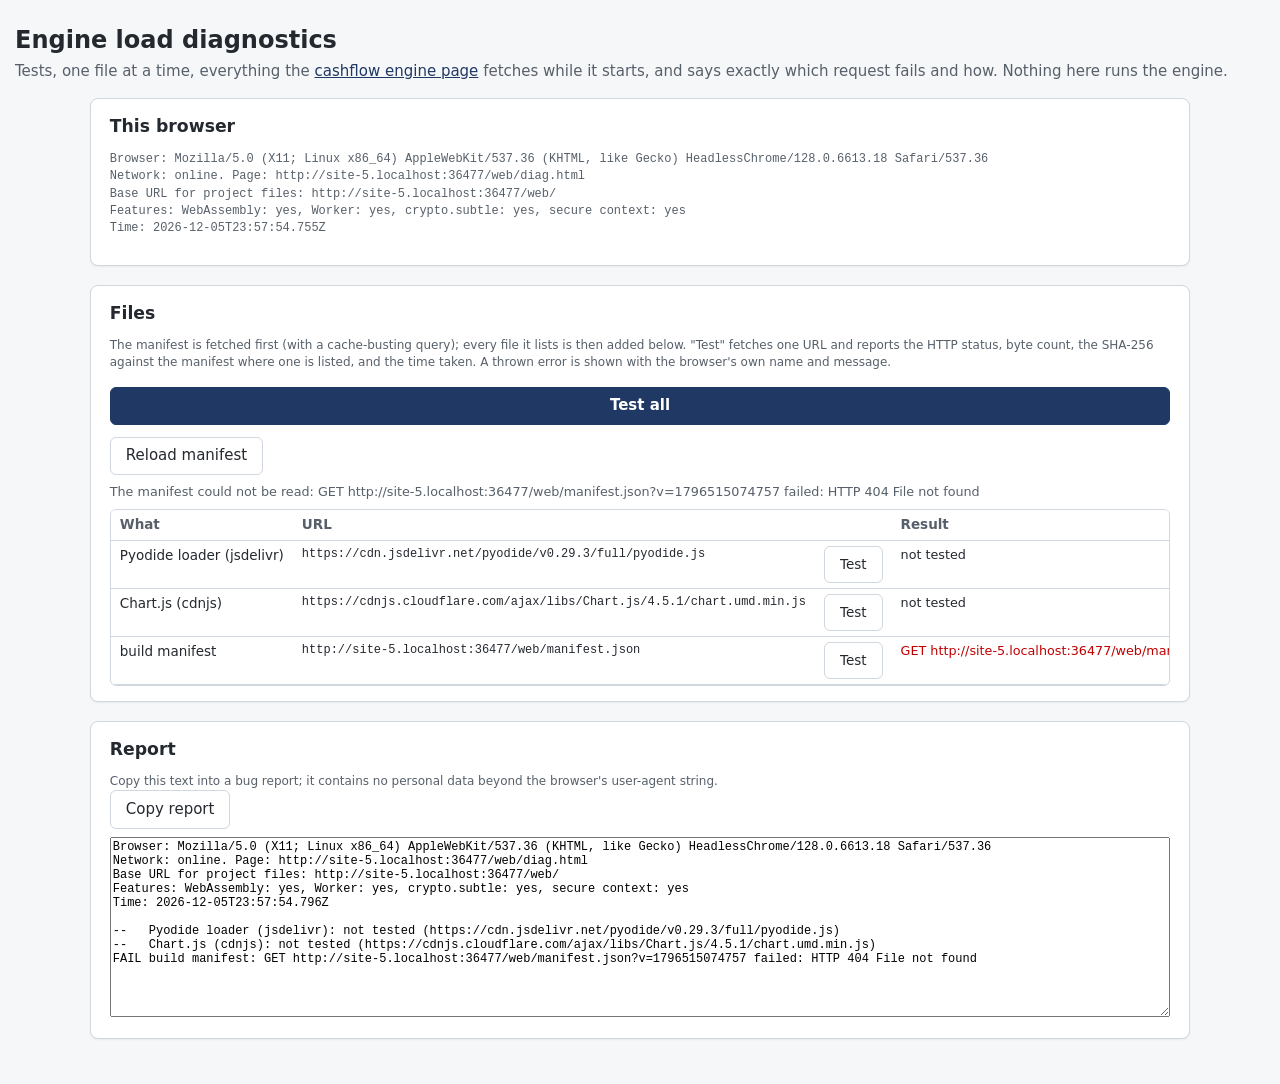
==== web/diag.html @ 32ad83a1 "feat(web): vendor openpyxl wheels, exact fetch diagnostics, retry, feature detection, diag.html Co-A" ====
<!doctype html>
<html lang="en">
<head>
  <meta charset="utf-8">
  <meta name="viewport" content="width=device-width, initial-scale=1">
  <meta name="color-scheme" content="light dark">
  <title>STACR 2026-DNA1 engine: load diagnostics</title>
  <link rel="stylesheet" href="app.css">
  <style>
    main.diag-page { max-width: 1100px; margin: 0 auto; }
    table.diag-table td, table.diag-table th { vertical-align: top; }
    td.url { overflow-wrap: anywhere; font-family: ui-monospace, SFMono-Regular, Menlo, Consolas, monospace; font-size: 0.8rem; }
    td.result { overflow-wrap: anywhere; font-size: 0.85rem; }
    .ok { color: var(--pass); }
    .bad { color: var(--fail); }
    textarea#report { width: 100%; min-height: 12rem; font-family: ui-monospace, SFMono-Regular, Menlo, Consolas, monospace; font-size: 0.8rem; }
  </style>
</head>
<body>
  <header class="site">
    <h1>Engine load diagnostics</h1>
    <p class="tagline">
      Tests, one file at a time, everything the <a href="index.html">cashflow engine page</a> fetches
      while it starts, and says exactly which request fails and how. Nothing here runs the engine.
    </p>
  </header>

  <main class="diag-page stack">
    <section class="panel">
      <h2>This browser</h2>
      <p id="env" class="diag"></p>
    </section>

    <section class="panel">
      <h2>Files</h2>
      <p class="hint">
        The manifest is fetched first (with a cache-busting query); every file it lists is then
        added below. "Test" fetches one URL and reports the HTTP status, byte count, the SHA-256
        against the manifest where one is listed, and the time taken. A thrown error is shown with
        the browser's own name and message.
      </p>
      <div class="buttons">
        <button id="test-all" type="button" class="primary">Test all</button>
        <button id="reload-manifest" type="button">Reload manifest</button>
      </div>
      <p id="manifest-status" class="status"></p>
      <div class="table-scroll">
        <table class="data diag-table">
          <thead><tr><th>What</th><th>URL</th><th></th><th>Result</th></tr></thead>
          <tbody id="rows"></tbody>
        </table>
      </div>
    </section>

    <section class="panel">
      <h2>Report</h2>
      <p class="hint">Copy this text into a bug report; it contains no personal data beyond the browser's user-agent string.</p>
      <div class="buttons"><button id="copy-report" type="button">Copy report</button></div>
      <p id="copy-status" class="status"></p>
      <textarea id="report" readonly></textarea>
    </section>
  </main>

  <script>
    "use strict";
    (() => {
      const PYODIDE_VERSION = "0.29.3"; // keep in step with worker.js
      const EXTERNAL = [
        ["Pyodide loader (jsdelivr)", `https://cdn.jsdelivr.net/pyodide/v${PYODIDE_VERSION}/full/pyodide.js`],
        ["Chart.js (cdnjs)", "https://cdnjs.cloudflare.com/ajax/libs/Chart.js/4.5.1/chart.umd.min.js"],
      ];
      const $ = (id) => document.getElementById(id);
      const rowsBody = $("rows");
      const results = new Map(); // url -> result text
      let rows = []; // {label, url, entry|null, button, cell}

      function baseUrl() {
        return new URL(".", window.location.href).href;
      }

      function features() {
        return {
          WebAssembly: typeof WebAssembly === "object" && typeof WebAssembly.instantiate === "function",
          Worker: typeof Worker === "function",
          "crypto.subtle": Boolean(window.crypto && window.crypto.subtle),
          "secure context": window.isSecureContext === true,
        };
      }

      function envText() {
        const flags = Object.entries(features()).map(([k, v]) => `${k}: ${v ? "yes" : "NO"}`).join(", ");
        const online = typeof navigator.onLine === "boolean" ? (navigator.onLine ? "online" : "OFFLINE") : "unknown";
        return [
          `Browser: ${navigator.userAgent}`,
          `Network: ${online}. Page: ${window.location.href}`,
          `Base URL for project files: ${baseUrl()}`,
          `Features: ${flags}`,
          `Time: ${new Date().toISOString()}`,
        ].join("\n");
      }

      async function sha256Hex(bytes) {
        if (!(window.crypto && window.crypto.subtle)) return null;
        const digest = await crypto.subtle.digest("SHA-256", bytes);
        return Array.from(new Uint8Array(digest), (b) => b.toString(16).padStart(2, "0")).join("");
      }

      async function testUrl(url, entry, bust) {
        const started = performance.now();
        const target = new URL(url);
        if (bust) target.searchParams.set("v", String(Date.now()));
        let response;
        try {
          response = await fetch(target.toString(), { cache: bust ? "reload" : "no-cache" });
        } catch (error) {
          return { ok: false, text: `GET ${target} failed: ${error.name}: ${error.message}` };
        }
        if (!response.ok) {
          return { ok: false, text: `GET ${target} failed: HTTP ${response.status} ${response.statusText}` };
        }
        let bytes;
        try {
          bytes = new Uint8Array(await response.arrayBuffer());
        } catch (error) {
          return { ok: false, text: `GET ${target} failed while reading the body: ${error.name}: ${error.message}` };
        }
        const ms = Math.round(performance.now() - started);
        const parts = [`HTTP ${response.status}`, `${bytes.length} bytes`, `${ms} ms`];
        const type = response.headers.get("content-type");
        if (type) parts.push(type);
        let ok = true;
        if (entry) {
          if (bytes.length !== entry.bytes) {
            ok = false;
            parts.push(`SIZE MISMATCH: manifest says ${entry.bytes}`);
          }
          const digest = await sha256Hex(bytes);
          if (digest === null) parts.push("SHA-256 not checked (no crypto.subtle)");
          else if (digest === entry.sha256) parts.push("SHA-256 matches");
          else {
            ok = false;
            parts.push(`SHA-256 MISMATCH: got ${digest}, manifest says ${entry.sha256}`);
          }
        }
        return { ok, text: parts.join(", "), bytes };
      }

      function setResult(row, result) {
        row.cell.textContent = result.text;
        row.cell.className = `result ${result.ok ? "ok" : "bad"}`;
        results.set(row.url, `${result.ok ? "OK " : "FAIL"} ${row.label}: ${result.text}`);
        renderReport();
      }

      async function runRow(row, bust) {
        row.button.disabled = true;
        row.cell.textContent = "testing";
        row.cell.className = "result";
        try {
          setResult(row, await testUrl(row.url, row.entry, bust));
        } finally {
          row.button.disabled = false;
        }
      }

      function addRow(label, url, entry) {
        const tr = document.createElement("tr");
        const what = document.createElement("td");
        what.textContent = label;
        const where = document.createElement("td");
        where.className = "url";
        where.textContent = url;
        const action = document.createElement("td");
        const button = document.createElement("button");
        button.type = "button";
        button.textContent = "Test";
        action.append(button);
        const cell = document.createElement("td");
        cell.className = "result";
        cell.textContent = "not tested";
        tr.append(what, where, action, cell);
        rowsBody.append(tr);
        const row = { label, url, entry, button, cell };
        button.addEventListener("click", () => runRow(row, true));
        rows.push(row);
        return row;
      }

      function renderReport() {
        const lines = [envText(), ""];
        for (const row of rows) lines.push(results.get(row.url) || `--   ${row.label}: not tested (${row.url})`);
        $("report").value = lines.join("\n");
      }

      async function loadManifest() {
        rowsBody.replaceChildren();
        rows = [];
        results.clear();
        for (const [label, url] of EXTERNAL) addRow(label, url, null);
        const manifestUrl = new URL("manifest.json", window.location.href).toString();
        const manifestRow = addRow("build manifest", manifestUrl, null);
        $("manifest-status").textContent = `Fetching ${manifestUrl}`;
        const result = await testUrl(manifestUrl, null, true);
        setResult(manifestRow, result);
        if (!result.ok) {
          $("manifest-status").textContent = `The manifest could not be read: ${result.text}`;
          return;
        }
        let manifest;
        try {
          manifest = JSON.parse(new TextDecoder().decode(result.bytes));
        } catch (error) {
          $("manifest-status").textContent = `manifest.json is not valid JSON: ${error.name}: ${error.message}`;
          return;
        }
        const entries = [];
        for (const entry of manifest.wheels || []) entries.push([`dependency wheel ${entry.requirement || entry.file_name}`, entry]);
        if (manifest.wheel) entries.push(["engine wheel", manifest.wheel]);
        for (const entry of manifest.files || []) entries.push([`project file ${entry.path}`, entry]);
        for (const [label, entry] of entries) addRow(label, new URL(entry.path, window.location.href).toString(), entry);
        $("manifest-status").textContent =
          `Manifest built ${manifest.generated_utc || "(undated)"}, engine ${manifest.engine_version || "?"}, ` +
          `commit ${manifest.git_commit || "none"}: ${entries.length} files listed.`;
        renderReport();
      }

      async function testAll() {
        $("test-all").disabled = true;
        try {
          for (const row of rows) await runRow(row, true);
        } finally {
          $("test-all").disabled = false;
        }
      }

      async function copyReport() {
        renderReport();
        const text = $("report").value;
        try {
          await navigator.clipboard.writeText(text);
          $("copy-status").textContent = "Copied.";
        } catch (error) {
          $("report").select();
          $("copy-status").textContent = `Clipboard unavailable (${error.name}); the text is selected, copy it by hand.`;
        }
      }

      $("env").textContent = envText();
      $("test-all").addEventListener("click", testAll);
      $("reload-manifest").addEventListener("click", loadManifest);
      $("copy-report").addEventListener("click", copyReport);
      loadManifest();
    })();
  </script>
</body>
</html>
---- web/app.css ----
:root {
  color-scheme: light dark;
  --bg: #f6f7f9;
  --panel: #ffffff;
  --text: #24292f;
  --muted: #57606a;
  --border: #d0d7de;
  --accent: #1f3864;
  --accent-text: #ffffff;
  --pass: #1a7f37;
  --fail: #c00000;
  --error-bg: #fff1f0;
  --shadow: 0 1px 2px rgba(0, 0, 0, 0.06);
}

@media (prefers-color-scheme: dark) {
  :root {
    --bg: #0d1117;
    --panel: #161b22;
    --text: #c9d1d9;
    --muted: #8b949e;
    --border: #30363d;
    --accent: #58a6ff;
    --accent-text: #0d1117;
    --pass: #3fb950;
    --fail: #ff7b72;
    --error-bg: #2d1416;
    --shadow: none;
  }
}

* {
  box-sizing: border-box;
}

html {
  font-family: system-ui, -apple-system, "Segoe UI", Roboto, Helvetica, Arial, sans-serif;
  font-size: 15px;
  line-height: 1.45;
  background: var(--bg);
  color: var(--text);
  font-variant-numeric: tabular-nums;
}

body {
  margin: 0;
  padding: 0 1rem 3rem;
}

header.site {
  max-width: 1400px;
  margin: 0 auto;
  padding: 1.5rem 0 1rem;
}

header.site h1 {
  margin: 0 0 0.25rem;
  font-size: 1.6rem;
  font-weight: 650;
}

header.site .tagline {
  margin: 0;
  color: var(--muted);
}

.badges {
  display: flex;
  flex-wrap: wrap;
  gap: 0.5rem;
  margin: 0.75rem 0 0;
}

.badge {
  display: inline-block;
  padding: 0.2rem 0.6rem;
  border: 1px solid var(--border);
  border-radius: 999px;
  font-size: 0.85rem;
  color: var(--muted);
  background: var(--panel);
}

.badge.strong {
  color: var(--accent);
  border-color: var(--accent);
}

#engine-line {
  margin: 0.5rem 0 0;
  font-size: 0.85rem;
  color: var(--muted);
}

main,
#boot {
  max-width: 1400px;
  margin: 0 auto;
}

#boot {
  padding: 1.5rem;
  background: var(--panel);
  border: 1px solid var(--border);
  border-radius: 8px;
  box-shadow: var(--shadow);
}

#boot h2 {
  margin-top: 0;
}

#boot-list {
  list-style: none;
  padding: 0;
  margin: 0.5rem 0 0;
}

#boot-list li {
  padding: 0.35rem 0 0.35rem 1.6rem;
  position: relative;
  color: var(--muted);
}

#boot-list li::before {
  content: "";
  position: absolute;
  left: 0.2rem;
  top: 0.75rem;
  width: 0.7rem;
  height: 0.7rem;
  border-radius: 50%;
  border: 2px solid var(--border);
}

#boot-list li.active {
  color: var(--text);
}

#boot-list li.active::before {
  border-color: var(--accent);
  animation: pulse 1s ease-in-out infinite alternate;
}

#boot-list li.done::before {
  background: var(--pass);
  border-color: var(--pass);
}

@keyframes pulse {
  from {
    opacity: 0.35;
  }
  to {
    opacity: 1;
  }
}

.error {
  margin: 0.75rem 0 0;
  padding: 0.75rem 1rem;
  border: 1px solid var(--fail);
  border-radius: 6px;
  background: var(--error-bg);
  color: var(--text);
  white-space: pre-wrap;
  word-break: break-word;
  font-family: ui-monospace, SFMono-Regular, Menlo, Consolas, monospace;
  font-size: 0.85rem;
}

.layout {
  display: grid;
  grid-template-columns: 340px minmax(0, 1fr);
  gap: 1.25rem;
  align-items: start;
}

@media (max-width: 960px) {
  .layout {
    grid-template-columns: minmax(0, 1fr);
  }
}

.panel {
  background: var(--panel);
  border: 1px solid var(--border);
  border-radius: 8px;
  padding: 1rem 1.25rem;
  box-shadow: var(--shadow);
}

.panel h2 {
  margin: 0 0 0.75rem;
  font-size: 1.15rem;
}

.panel h3 {
  margin: 1.5rem 0 0.5rem;
  font-size: 1rem;
}

.stack > * + * {
  margin-top: 1.25rem;
}

form label {
  display: block;
  margin: 0.75rem 0 0.25rem;
  font-size: 0.9rem;
  color: var(--muted);
}

form label.check {
  display: flex;
  align-items: center;
  gap: 0.5rem;
  color: var(--text);
  margin-top: 0.75rem;
}

form input[type="text"],
form select {
  width: 100%;
  padding: 0.45rem 0.55rem;
  border: 1px solid var(--border);
  border-radius: 6px;
  background: var(--bg);
  color: var(--text);
  font: inherit;
}

form input[type="text"][hidden] {
  display: none;
}

.hint {
  margin: 0.25rem 0 0;
  font-size: 0.8rem;
  color: var(--muted);
}

button {
  font: inherit;
  padding: 0.5rem 1rem;
  border-radius: 6px;
  border: 1px solid var(--border);
  background: var(--panel);
  color: var(--text);
  cursor: pointer;
}

button.primary {
  background: var(--accent);
  color: var(--accent-text);
  border-color: var(--accent);
  font-weight: 600;
  width: 100%;
  margin-top: 1rem;
}

button:disabled {
  opacity: 0.6;
  cursor: progress;
}

.status {
  margin: 0.5rem 0 0;
  font-size: 0.85rem;
  color: var(--muted);
}

.manifest {
  font-family: ui-monospace, SFMono-Regular, Menlo, Consolas, monospace;
  font-size: 0.8rem;
  color: var(--muted);
  word-break: break-word;
}

table {
  border-collapse: collapse;
  width: 100%;
  font-size: 0.9rem;
}

th,
td {
  padding: 0.35rem 0.6rem;
  border-bottom: 1px solid var(--border);
  text-align: left;
  vertical-align: top;
}

/* Wide tables scroll inside their own container; everything else may wrap. */
.table-scroll th,
.table-scroll td {
  white-space: nowrap;
}

thead th {
  position: sticky;
  top: 0;
  background: var(--panel);
  color: var(--muted);
  font-weight: 600;
  z-index: 1;
}

tbody th {
  font-weight: 600;
}

td.num,
th.num {
  text-align: right;
  font-variant-numeric: tabular-nums;
}

.table-scroll {
  overflow: auto;
  max-height: 60vh;
  border: 1px solid var(--border);
  border-radius: 6px;
  margin-top: 0.5rem;
}

.swatch {
  display: inline-block;
  width: 0.7rem;
  height: 0.7rem;
  border-radius: 2px;
  margin-right: 0.45rem;
  vertical-align: -1px;
}

.chart {
  position: relative;
  height: 380px;
  margin-top: 0.5rem;
}

.chart-caption {
  margin: 0.25rem 0 0;
  font-size: 0.85rem;
  color: var(--muted);
}

details {
  margin-top: 0.5rem;
}

summary {
  cursor: pointer;
  padding: 0.4rem 0;
  color: var(--accent);
}

.buttons {
  display: flex;
  flex-wrap: wrap;
  gap: 0.75rem;
}

.pass {
  color: var(--pass);
}

.fail {
  color: var(--fail);
}

.inline-select {
  display: inline-flex;
  align-items: center;
  gap: 0.5rem;
  margin-bottom: 0.25rem;
}

.inline-select select {
  width: auto;
  padding: 0.3rem 0.5rem;
  border: 1px solid var(--border);
  border-radius: 6px;
  background: var(--bg);
  color: var(--text);
  font: inherit;
}

footer.site {
  max-width: 1400px;
  margin: 2rem auto 0;
  font-size: 0.85rem;
  color: var(--muted);
}

a {
  color: var(--accent);
}

#boot-diag,
.diag {
  white-space: pre-line;
  overflow-wrap: anywhere;
  font-family: ui-monospace, SFMono-Regular, Menlo, Consolas, monospace;
  font-size: 0.8rem;
  color: var(--muted);
}

#boot-error {
  white-space: pre-line;
  overflow-wrap: anywhere;
}
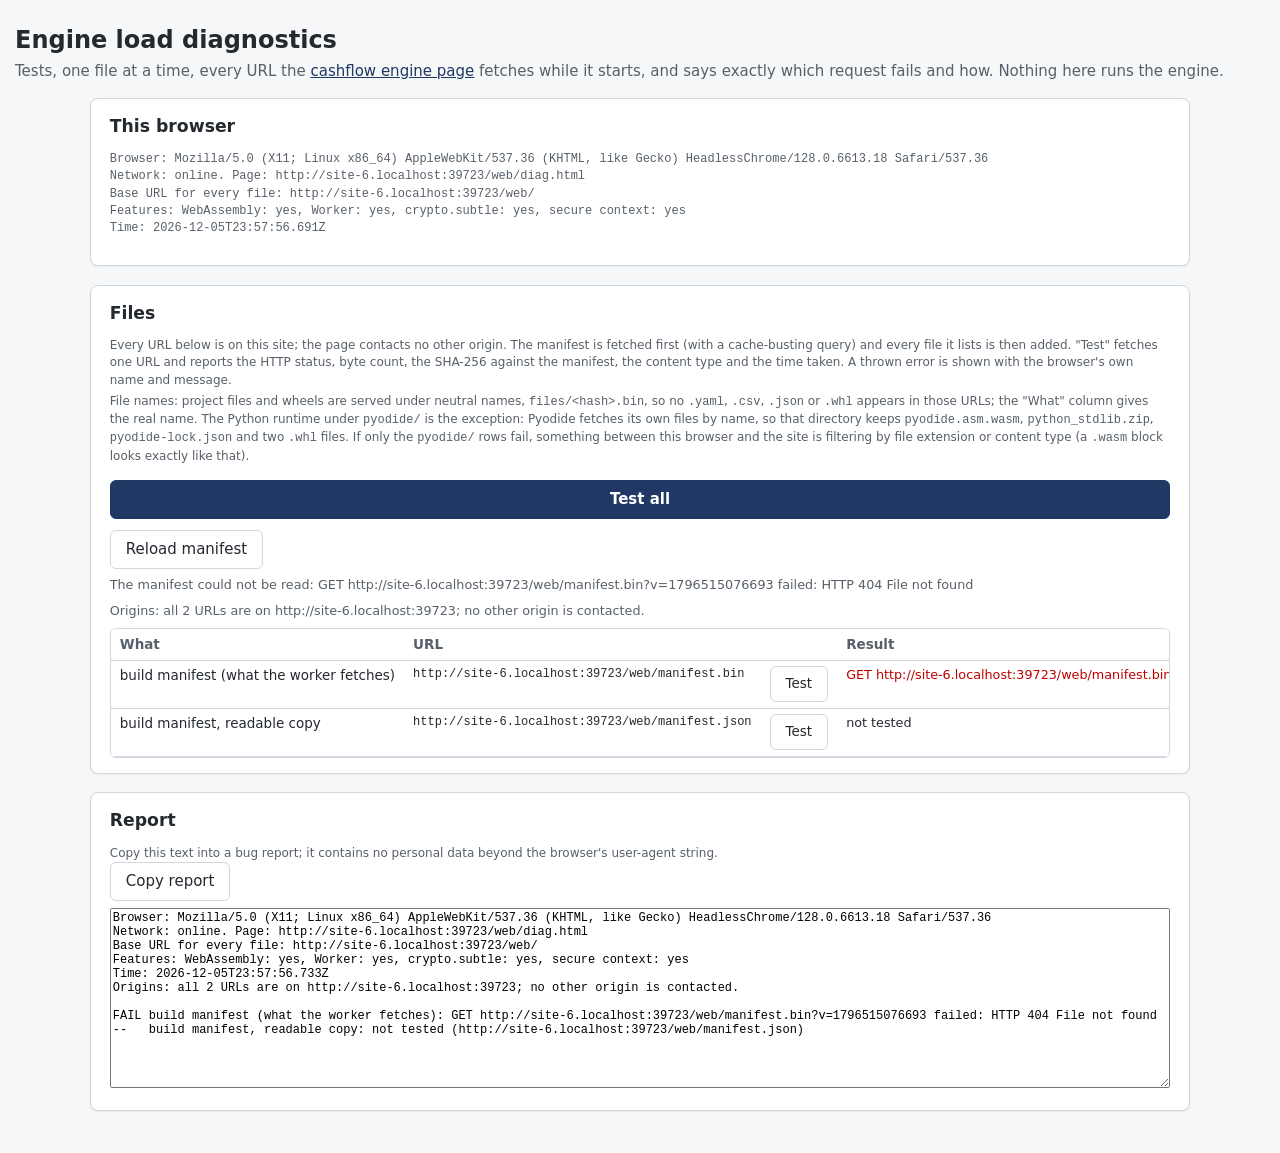
==== commit 4518c35a: "feat(web): self-host the Pyodide runtime and Chart.js, neutral .bin file names, wasm streaming fallb" ====
--- a/web/diag.html
+++ b/web/diag.html
@@ -20,7 +20,7 @@
   <header class="site">
     <h1>Engine load diagnostics</h1>
     <p class="tagline">
-      Tests, one file at a time, everything the <a href="index.html">cashflow engine page</a> fetches
+      Tests, one file at a time, every URL the <a href="index.html">cashflow engine page</a> fetches
       while it starts, and says exactly which request fails and how. Nothing here runs the engine.
     </p>
   </header>
@@ -34,16 +34,29 @@
     <section class="panel">
       <h2>Files</h2>
       <p class="hint">
-        The manifest is fetched first (with a cache-busting query); every file it lists is then
-        added below. "Test" fetches one URL and reports the HTTP status, byte count, the SHA-256
-        against the manifest where one is listed, and the time taken. A thrown error is shown with
-        the browser's own name and message.
+        Every URL below is on this site; the page contacts no other origin. The manifest is
+        fetched first (with a cache-busting query) and every file it lists is then added.
+        "Test" fetches one URL and reports the HTTP status, byte count, the SHA-256 against the
+        manifest, the content type and the time taken. A thrown error is shown with the browser's
+        own name and message.
+      </p>
+      <p class="hint">
+        File names: project files and wheels are served under neutral names,
+        <code>files/&lt;hash&gt;.bin</code>, so no <code>.yaml</code>, <code>.csv</code>,
+        <code>.json</code> or <code>.whl</code> appears in those URLs; the "What" column gives the
+        real name. The Python runtime under <code>pyodide/</code> is the exception: Pyodide fetches
+        its own files by name, so that directory keeps <code>pyodide.asm.wasm</code>,
+        <code>python_stdlib.zip</code>, <code>pyodide-lock.json</code> and two <code>.whl</code>
+        files. If only the <code>pyodide/</code> rows fail, something between this browser and the
+        site is filtering by file extension or content type (a <code>.wasm</code> block looks
+        exactly like that).
       </p>
       <div class="buttons">
         <button id="test-all" type="button" class="primary">Test all</button>
         <button id="reload-manifest" type="button">Reload manifest</button>
       </div>
       <p id="manifest-status" class="status"></p>
+      <p id="origins" class="status"></p>
       <div class="table-scroll">
         <table class="data diag-table">
           <thead><tr><th>What</th><th>URL</th><th></th><th>Result</th></tr></thead>
@@ -64,11 +77,8 @@
   <script>
     "use strict";
     (() => {
-      const PYODIDE_VERSION = "0.29.3"; // keep in step with worker.js
-      const EXTERNAL = [
-        ["Pyodide loader (jsdelivr)", `https://cdn.jsdelivr.net/pyodide/v${PYODIDE_VERSION}/full/pyodide.js`],
-        ["Chart.js (cdnjs)", "https://cdnjs.cloudflare.com/ajax/libs/Chart.js/4.5.1/chart.umd.min.js"],
-      ];
+      const MANIFEST_SERVED = "manifest.bin"; // what worker.js fetches (scripts/build_web.py MANIFEST_SERVED)
+      const MANIFEST_JSON = "manifest.json"; // byte-identical readable copy
       const $ = (id) => document.getElementById(id);
       const rowsBody = $("rows");
       const results = new Map(); // url -> result text
@@ -76,6 +86,10 @@
 
       function baseUrl() {
         return new URL(".", window.location.href).href;
+      }
+
+      function siteUrl(relative) {
+        return new URL(relative, baseUrl()).toString();
       }
 
       function features() {
@@ -93,10 +107,19 @@
         return [
           `Browser: ${navigator.userAgent}`,
           `Network: ${online}. Page: ${window.location.href}`,
-          `Base URL for project files: ${baseUrl()}`,
+          `Base URL for every file: ${baseUrl()}`,
           `Features: ${flags}`,
           `Time: ${new Date().toISOString()}`,
         ].join("\n");
+      }
+
+      function originsText() {
+        // Assert, from the rows themselves, that every tested URL is on this site.
+        const site = window.location.origin;
+        const foreign = Array.from(new Set(rows.map((row) => new URL(row.url).origin))).filter((o) => o !== site);
+        if (rows.length === 0) return "Origins: (no URLs listed yet)";
+        if (foreign.length === 0) return `Origins: all ${rows.length} URLs are on ${site}; no other origin is contacted.`;
+        return `WARNING: URLs on other origins than ${site}: ${foreign.join(", ")}`;
       }
 
       async function sha256Hex(bytes) {
@@ -106,12 +129,14 @@
       }
 
       async function testUrl(url, entry, bust) {
+        // Same policy as worker.js: a plain fetch normally, every cache bypassed on a
+        // bust (the buttons always bust so a stale copy is never what gets tested).
         const started = performance.now();
         const target = new URL(url);
         if (bust) target.searchParams.set("v", String(Date.now()));
         let response;
         try {
-          response = await fetch(target.toString(), { cache: bust ? "reload" : "no-cache" });
+          response = await fetch(target.toString(), bust ? { cache: "reload" } : undefined);
         } catch (error) {
           return { ok: false, text: `GET ${target} failed: ${error.name}: ${error.message}` };
         }
@@ -183,11 +208,12 @@
         const row = { label, url, entry, button, cell };
         button.addEventListener("click", () => runRow(row, true));
         rows.push(row);
+        $("origins").textContent = originsText();
         return row;
       }
 
       function renderReport() {
-        const lines = [envText(), ""];
+        const lines = [envText(), originsText(), ""];
         for (const row of rows) lines.push(results.get(row.url) || `--   ${row.label}: not tested (${row.url})`);
         $("report").value = lines.join("\n");
       }
@@ -196,11 +222,10 @@
         rowsBody.replaceChildren();
         rows = [];
         results.clear();
-        for (const [label, url] of EXTERNAL) addRow(label, url, null);
-        const manifestUrl = new URL("manifest.json", window.location.href).toString();
-        const manifestRow = addRow("build manifest", manifestUrl, null);
-        $("manifest-status").textContent = `Fetching ${manifestUrl}`;
-        const result = await testUrl(manifestUrl, null, true);
+        const manifestRow = addRow("build manifest (what the worker fetches)", siteUrl(MANIFEST_SERVED), null);
+        addRow("build manifest, readable copy", siteUrl(MANIFEST_JSON), null);
+        $("manifest-status").textContent = `Fetching ${manifestRow.url}`;
+        const result = await testUrl(manifestRow.url, null, true);
         setResult(manifestRow, result);
         if (!result.ok) {
           $("manifest-status").textContent = `The manifest could not be read: ${result.text}`;
@@ -210,17 +235,26 @@
         try {
           manifest = JSON.parse(new TextDecoder().decode(result.bytes));
         } catch (error) {
-          $("manifest-status").textContent = `manifest.json is not valid JSON: ${error.name}: ${error.message}`;
+          $("manifest-status").textContent = `${MANIFEST_SERVED} is not valid JSON: ${error.name}: ${error.message}`;
           return;
         }
-        const entries = [];
-        for (const entry of manifest.wheels || []) entries.push([`dependency wheel ${entry.requirement || entry.file_name}`, entry]);
-        if (manifest.wheel) entries.push(["engine wheel", manifest.wheel]);
-        for (const entry of manifest.files || []) entries.push([`project file ${entry.path}`, entry]);
-        for (const [label, entry] of entries) addRow(label, new URL(entry.path, window.location.href).toString(), entry);
+        const entries = []; // [label, served path, entry]
+        const runtime = manifest.runtime || {};
+        for (const entry of runtime.files || []) {
+          entries.push([`Pyodide ${runtime.pyodide_version || ""} runtime: ${entry.file_name}`, entry.path, entry]);
+        }
+        for (const entry of manifest.vendor || []) entries.push([`${entry.name} ${entry.version}`, entry.path, entry]);
+        for (const entry of manifest.wheels || []) {
+          entries.push([`dependency wheel ${entry.requirement || entry.file_name}`, entry.served, entry]);
+        }
+        if (manifest.wheel) entries.push([`engine wheel ${manifest.wheel.file_name}`, manifest.wheel.served, manifest.wheel]);
+        for (const entry of manifest.files || []) entries.push([`project file ${entry.path}`, entry.served, entry]);
+        for (const [label, served, entry] of entries) addRow(label, siteUrl(served), entry);
         $("manifest-status").textContent =
           `Manifest built ${manifest.generated_utc || "(undated)"}, engine ${manifest.engine_version || "?"}, ` +
-          `commit ${manifest.git_commit || "none"}: ${entries.length} files listed.`;
+          `commit ${manifest.git_commit || "none"}: ${entries.length} files listed ` +
+          `(${(runtime.files || []).length} runtime, ${(manifest.vendor || []).length} vendor, ` +
+          `${(manifest.wheels || []).length + (manifest.wheel ? 1 : 0)} wheels, ${(manifest.files || []).length} project).`;
         renderReport();
       }
 
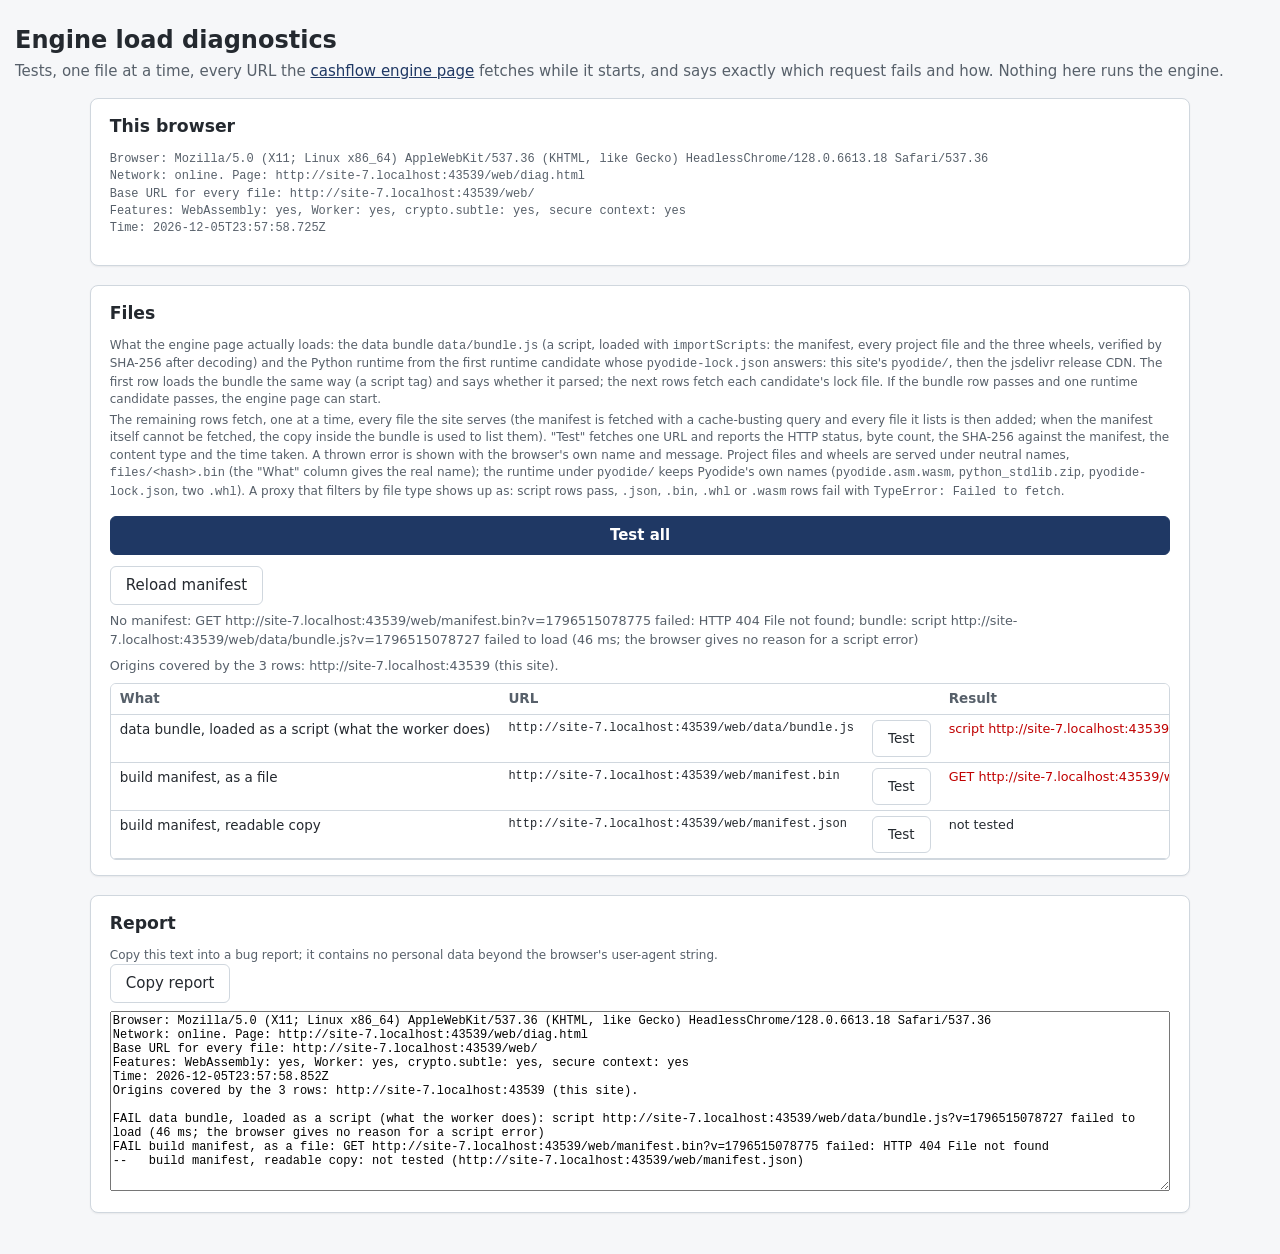
==== commit f6e9977e: "feat(web): ship site data inside JavaScript bundle; runtime falls back site -> CDN; proxy diagnostic" ====
--- a/web/diag.html
+++ b/web/diag.html
@@ -34,22 +34,28 @@
     <section class="panel">
       <h2>Files</h2>
       <p class="hint">
-        Every URL below is on this site; the page contacts no other origin. The manifest is
-        fetched first (with a cache-busting query) and every file it lists is then added.
-        "Test" fetches one URL and reports the HTTP status, byte count, the SHA-256 against the
-        manifest, the content type and the time taken. A thrown error is shown with the browser's
-        own name and message.
+        What the engine page actually loads: the data bundle <code>data/bundle.js</code> (a
+        script, loaded with <code>importScripts</code>: the manifest, every project file and the
+        three wheels, verified by SHA-256 after decoding) and the Python runtime from the first
+        runtime candidate whose <code>pyodide-lock.json</code> answers: this site's
+        <code>pyodide/</code>, then the jsdelivr release CDN. The first row loads the bundle the
+        same way (a script tag) and says whether it parsed; the next rows fetch each candidate's
+        lock file. If the bundle row passes and one runtime candidate passes, the engine page
+        can start.
       </p>
       <p class="hint">
-        File names: project files and wheels are served under neutral names,
-        <code>files/&lt;hash&gt;.bin</code>, so no <code>.yaml</code>, <code>.csv</code>,
-        <code>.json</code> or <code>.whl</code> appears in those URLs; the "What" column gives the
-        real name. The Python runtime under <code>pyodide/</code> is the exception: Pyodide fetches
-        its own files by name, so that directory keeps <code>pyodide.asm.wasm</code>,
-        <code>python_stdlib.zip</code>, <code>pyodide-lock.json</code> and two <code>.whl</code>
-        files. If only the <code>pyodide/</code> rows fail, something between this browser and the
-        site is filtering by file extension or content type (a <code>.wasm</code> block looks
-        exactly like that).
+        The remaining rows fetch, one at a time, every file the site serves (the manifest is
+        fetched with a cache-busting query and every file it lists is then added; when the manifest
+        itself cannot be fetched, the copy inside the bundle is used to list them). "Test" fetches
+        one URL and reports the HTTP status, byte count, the SHA-256 against the manifest, the
+        content type and the time taken. A thrown error is shown with the browser's own name and
+        message. Project files and wheels are served under neutral names,
+        <code>files/&lt;hash&gt;.bin</code> (the "What" column gives the real name); the runtime
+        under <code>pyodide/</code> keeps Pyodide's own names (<code>pyodide.asm.wasm</code>,
+        <code>python_stdlib.zip</code>, <code>pyodide-lock.json</code>, two <code>.whl</code>).
+        A proxy that filters by file type shows up as: script rows pass, <code>.json</code>,
+        <code>.bin</code>, <code>.whl</code> or <code>.wasm</code> rows fail with
+        <code>TypeError: Failed to fetch</code>.
       </p>
       <div class="buttons">
         <button id="test-all" type="button" class="primary">Test all</button>
@@ -77,8 +83,10 @@
   <script>
     "use strict";
     (() => {
-      const MANIFEST_SERVED = "manifest.bin"; // what worker.js fetches (scripts/build_web.py MANIFEST_SERVED)
+      const MANIFEST_SERVED = "manifest.bin"; // the manifest as a file (scripts/build_web.py MANIFEST_SERVED)
       const MANIFEST_JSON = "manifest.json"; // byte-identical readable copy
+      const BUNDLE_SCRIPT = "data/bundle.js"; // what worker.js loads with importScripts
+      const LOCK_FILE = "pyodide-lock.json"; // what worker.js probes each runtime candidate with
       const $ = (id) => document.getElementById(id);
       const rowsBody = $("rows");
       const results = new Map(); // url -> result text
@@ -114,12 +122,12 @@
       }
 
       function originsText() {
-        // Assert, from the rows themselves, that every tested URL is on this site.
+        // Informational: the origins the rows cover (this site, plus the CDN runtime candidate).
         const site = window.location.origin;
-        const foreign = Array.from(new Set(rows.map((row) => new URL(row.url).origin))).filter((o) => o !== site);
+        const origins = Array.from(new Set(rows.map((row) => new URL(row.url).origin)));
         if (rows.length === 0) return "Origins: (no URLs listed yet)";
-        if (foreign.length === 0) return `Origins: all ${rows.length} URLs are on ${site}; no other origin is contacted.`;
-        return `WARNING: URLs on other origins than ${site}: ${foreign.join(", ")}`;
+        const named = origins.map((o) => (o === site ? `${o} (this site)` : o));
+        return `Origins covered by the ${rows.length} rows: ${named.join(", ")}.`;
       }
 
       async function sha256Hex(bytes) {
@@ -170,6 +178,45 @@
         return { ok, text: parts.join(", "), bytes };
       }
 
+      function loadBundleScript(bust) {
+        // The way worker.js loads the bundle: a script element (no fetch), then a look at
+        // what it defined.  Size is the serialized length (the script tag exposes no byte
+        // count); the "data bundle (fetched)" row gives the bytes on the wire.
+        const started = performance.now();
+        const target = new URL(siteUrl(BUNDLE_SCRIPT));
+        if (bust) target.searchParams.set("v", String(Date.now()));
+        delete window.CRT_BUNDLE;
+        return new Promise((resolve) => {
+          const script = document.createElement("script");
+          script.src = target.toString();
+          script.onload = () => {
+            const ms = Math.round(performance.now() - started);
+            const bundle = window.CRT_BUNDLE;
+            if (!bundle || typeof bundle !== "object") {
+              resolve({ ok: false, text: `script loaded in ${ms} ms but did not define CRT_BUNDLE` });
+              return;
+            }
+            const entries = bundle.entries && typeof bundle.entries === "object" ? Object.keys(bundle.entries).length : 0;
+            const parts = Array.isArray(bundle.parts) ? bundle.parts.length : 0;
+            const size = JSON.stringify(bundle).length;
+            const manifest = bundle.manifest || {};
+            resolve({
+              ok: entries > 0 && Boolean(bundle.manifest),
+              text: `script loaded, CRT_BUNDLE parsed: format ${bundle.format}, ${entries} entries` +
+                `${parts ? ` (+ ${parts} part scripts, not loaded here)` : ""}, ` +
+                `about ${size.toLocaleString("en-US")} bytes serialized, manifest built ${manifest.generated_utc || "?"}, ` +
+                `${(bundle.runtime || []).length} runtime candidates, ${ms} ms`,
+              bundle,
+            });
+          };
+          script.onerror = () => {
+            const ms = Math.round(performance.now() - started);
+            resolve({ ok: false, text: `script ${target} failed to load (${ms} ms; the browser gives no reason for a script error)` });
+          };
+          document.head.append(script);
+        });
+      }
+
       function setResult(row, result) {
         row.cell.textContent = result.text;
         row.cell.className = `result ${result.ok ? "ok" : "bad"}`;
@@ -182,13 +229,13 @@
         row.cell.textContent = "testing";
         row.cell.className = "result";
         try {
-          setResult(row, await testUrl(row.url, row.entry, bust));
+          setResult(row, await (row.tester ? row.tester(bust) : testUrl(row.url, row.entry, bust)));
         } finally {
           row.button.disabled = false;
         }
       }
 
-      function addRow(label, url, entry) {
+      function addRow(label, url, entry, tester) {
         const tr = document.createElement("tr");
         const what = document.createElement("td");
         what.textContent = label;
@@ -205,7 +252,7 @@
         cell.textContent = "not tested";
         tr.append(what, where, action, cell);
         rowsBody.append(tr);
-        const row = { label, url, entry, button, cell };
+        const row = { label, url, entry, button, cell, tester: tester || null };
         button.addEventListener("click", () => runRow(row, true));
         rows.push(row);
         $("origins").textContent = originsText();
@@ -222,24 +269,44 @@
         rowsBody.replaceChildren();
         rows = [];
         results.clear();
-        const manifestRow = addRow("build manifest (what the worker fetches)", siteUrl(MANIFEST_SERVED), null);
+        // What the engine page loads: the bundle as a script, then the runtime candidates.
+        const bundleRow = addRow("data bundle, loaded as a script (what the worker does)", siteUrl(BUNDLE_SCRIPT), null, loadBundleScript);
+        $("manifest-status").textContent = `Loading ${bundleRow.url} as a script`;
+        const bundleResult = await loadBundleScript(true);
+        setResult(bundleRow, bundleResult);
+        const manifestRow = addRow("build manifest, as a file", siteUrl(MANIFEST_SERVED), null);
         addRow("build manifest, readable copy", siteUrl(MANIFEST_JSON), null);
         $("manifest-status").textContent = `Fetching ${manifestRow.url}`;
         const result = await testUrl(manifestRow.url, null, true);
         setResult(manifestRow, result);
-        if (!result.ok) {
-          $("manifest-status").textContent = `The manifest could not be read: ${result.text}`;
+        let manifest = null;
+        let manifestFrom = MANIFEST_SERVED;
+        if (result.ok) {
+          try {
+            manifest = JSON.parse(new TextDecoder().decode(result.bytes));
+          } catch (error) {
+            $("manifest-status").textContent = `${MANIFEST_SERVED} is not valid JSON: ${error.name}: ${error.message}`;
+          }
+        }
+        if (!manifest && bundleResult.ok && bundleResult.bundle.manifest) {
+          manifest = bundleResult.bundle.manifest;
+          manifestFrom = `the copy inside ${BUNDLE_SCRIPT} (${MANIFEST_SERVED} could not be fetched: ${result.text})`;
+        }
+        if (!manifest) {
+          $("manifest-status").textContent = `No manifest: ${result.text}; bundle: ${bundleResult.text}`;
+          renderReport();
           return;
         }
-        let manifest;
-        try {
-          manifest = JSON.parse(new TextDecoder().decode(result.bytes));
-        } catch (error) {
-          $("manifest-status").textContent = `${MANIFEST_SERVED} is not valid JSON: ${error.name}: ${error.message}`;
-          return;
-        }
-        const entries = []; // [label, served path, entry]
+        const entries = []; // [label, served path or absolute URL, entry]
         const runtime = manifest.runtime || {};
+        const lockEntry = (runtime.files || []).find((entry) => entry.file_name === LOCK_FILE) || null;
+        (runtime.candidates || []).forEach((candidate, index) => {
+          // The same pinned release from every candidate: the site's lock-file entry (hash,
+          // bytes) applies to the CDN's copy too.
+          const indexUrl = new URL(String(candidate.indexURL), baseUrl()).href;
+          entries.push([`runtime candidate ${index + 1} (${candidate.name}): ${LOCK_FILE}`, `${indexUrl}${LOCK_FILE}`, lockEntry]);
+        });
+        entries.push(["data bundle, fetched (bytes on the wire)", manifest.bundle || BUNDLE_SCRIPT, null]);
         for (const entry of runtime.files || []) {
           entries.push([`Pyodide ${runtime.pyodide_version || ""} runtime: ${entry.file_name}`, entry.path, entry]);
         }
@@ -251,8 +318,8 @@
         for (const entry of manifest.files || []) entries.push([`project file ${entry.path}`, entry.served, entry]);
         for (const [label, served, entry] of entries) addRow(label, siteUrl(served), entry);
         $("manifest-status").textContent =
-          `Manifest built ${manifest.generated_utc || "(undated)"}, engine ${manifest.engine_version || "?"}, ` +
-          `commit ${manifest.git_commit || "none"}: ${entries.length} files listed ` +
+          `Manifest from ${manifestFrom}: built ${manifest.generated_utc || "(undated)"}, engine ${manifest.engine_version || "?"}, ` +
+          `commit ${manifest.git_commit || "none"}: ${entries.length} URLs listed ` +
           `(${(runtime.files || []).length} runtime, ${(manifest.vendor || []).length} vendor, ` +
           `${(manifest.wheels || []).length + (manifest.wheel ? 1 : 0)} wheels, ${(manifest.files || []).length} project).`;
         renderReport();
--- a/web/app.css
+++ b/web/app.css
@@ -397,6 +397,16 @@
   color: var(--accent);
 }
 
+#boot-log {
+  list-style: disc inside;
+  margin: 0.5rem 0 0;
+  padding: 0;
+}
+
+#boot-log li {
+  margin: 0.15rem 0;
+}
+
 #boot-diag,
 .diag {
   white-space: pre-line;
